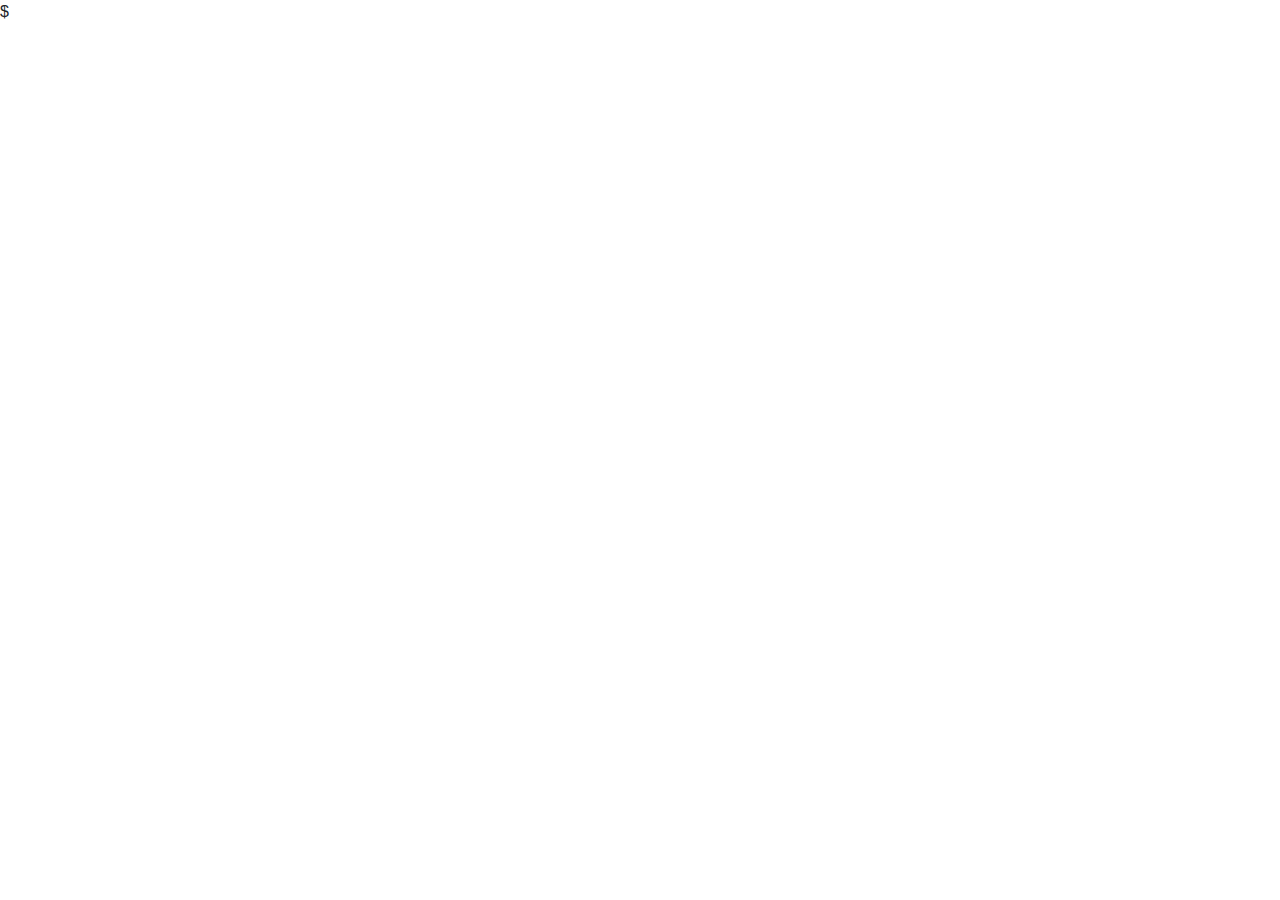
==== index.html @ a9d5dd30 "initial add of files" ====
$<!doctype html>
<html lang="en">
  <head>
    <title>Title</title>
    <!-- Required meta tags -->
    <meta charset="utf-8">
    <meta name="viewport" content="width=device-width, initial-scale=1, shrink-to-fit=no">

    <!-- Bootstrap CSS -->
    <link rel="stylesheet" href="https://stackpath.bootstrapcdn.com/bootstrap/4.3.1/css/bootstrap.min.css" integrity="sha384-ggOyR0iXCbMQv3Xipma34MD+dH/1fQ784/j6cY/iJTQUOhcWr7x9JvoRxT2MZw1T" crossorigin="anonymous">
  </head>
  <body>
      
    <!-- Optional JavaScript -->
    <!-- jQuery first, then Popper.js, then Bootstrap JS -->
    <script src="https://code.jquery.com/jquery-3.3.1.slim.min.js" integrity="sha384-q8i/X+965DzO0rT7abK41JStQIAqVgRVzpbzo5smXKp4YfRvH+8abtTE1Pi6jizo" crossorigin="anonymous"></script>
    <script src="https://cdnjs.cloudflare.com/ajax/libs/popper.js/1.14.7/umd/popper.min.js" integrity="sha384-UO2eT0CpHqdSJQ6hJty5KVphtPhzWj9WO1clHTMGa3JDZwrnQq4sF86dIHNDz0W1" crossorigin="anonymous"></script>
    <script src="https://stackpath.bootstrapcdn.com/bootstrap/4.3.1/js/bootstrap.min.js" integrity="sha384-JjSmVgyd0p3pXB1rRibZUAYoIIy6OrQ6VrjIEaFf/nJGzIxFDsf4x0xIM+B07jRM" crossorigin="anonymous"></script>
  </body>
</html>
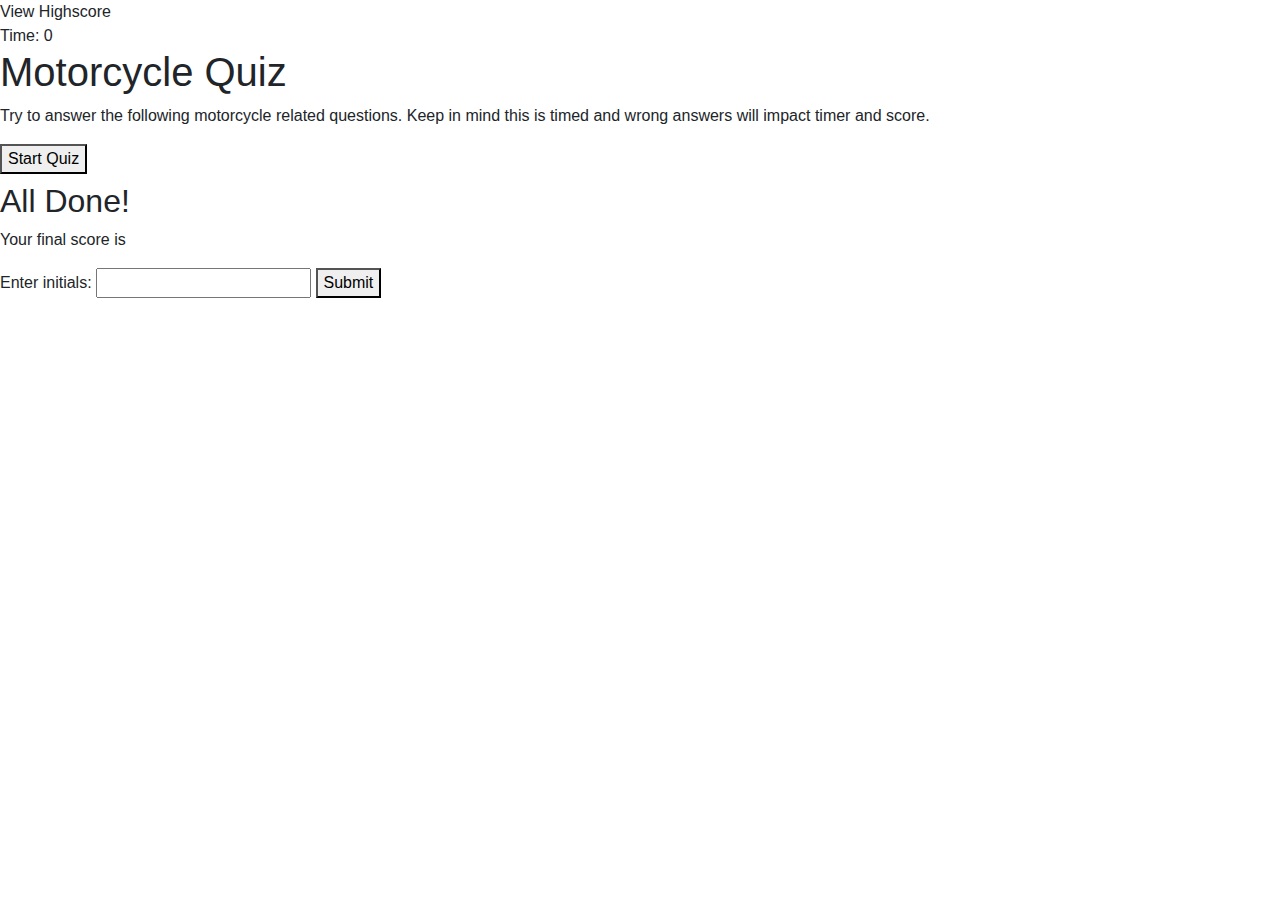
==== commit 6a530b3c: "updated questions js, style, readme, and htmls" ====
--- a/index.html
+++ b/index.html
@@ -1,20 +1,49 @@
-$<!doctype html>
+<!doctype html>
 <html lang="en">
   <head>
-    <title>Title</title>
+    <title>Can you ace this?</title>
     <!-- Required meta tags -->
     <meta charset="utf-8">
     <meta name="viewport" content="width=device-width, initial-scale=1, shrink-to-fit=no">
+    <link rel="stylesheet" href="style.css">
+    
 
     <!-- Bootstrap CSS -->
     <link rel="stylesheet" href="https://stackpath.bootstrapcdn.com/bootstrap/4.3.1/css/bootstrap.min.css" integrity="sha384-ggOyR0iXCbMQv3Xipma34MD+dH/1fQ784/j6cY/iJTQUOhcWr7x9JvoRxT2MZw1T" crossorigin="anonymous">
   </head>
   <body>
+    <div class="scoresheet" href="highscores.html">View Highscore</div>
+  
+    <div class="timer">Time: <span id="time">0</span></div>
+
+    <div class="wrapper">
+      <div id="start-screen" class="start">
+        <h1>Motorcycle Quiz</h1>
+        <p>Try to answer the following motorcycle related questions. Keep in mind this is timed and wrong answers will impact timer and score.</p>
       
+      <button id="start">Start Quiz</button>
+      </div>
+    
+      <div id="questions" class="hide">
+        <h2 id="questions-title"></h2>
+        <div id="choices" class="choices"></div>
+      </div>
+
+      <div id="end-sreen" class="hide">
+        <h2>All Done!</h2>
+        <p>Your final score is <span id="final-score"></span>
+          <p>Enter initials: <input type="text" id="initials" </p>
+        <button id="submit">Submit</button>
+        </p>
+      </div>
+
+      <div id="feedback" class="feedback hide"></div>
+    </div>
     <!-- Optional JavaScript -->
     <!-- jQuery first, then Popper.js, then Bootstrap JS -->
     <script src="https://code.jquery.com/jquery-3.3.1.slim.min.js" integrity="sha384-q8i/X+965DzO0rT7abK41JStQIAqVgRVzpbzo5smXKp4YfRvH+8abtTE1Pi6jizo" crossorigin="anonymous"></script>
-    <script src="https://cdnjs.cloudflare.com/ajax/libs/popper.js/1.14.7/umd/popper.min.js" integrity="sha384-UO2eT0CpHqdSJQ6hJty5KVphtPhzWj9WO1clHTMGa3JDZwrnQq4sF86dIHNDz0W1" crossorigin="anonymous"></script>
-    <script src="https://stackpath.bootstrapcdn.com/bootstrap/4.3.1/js/bootstrap.min.js" integrity="sha384-JjSmVgyd0p3pXB1rRibZUAYoIIy6OrQ6VrjIEaFf/nJGzIxFDsf4x0xIM+B07jRM" crossorigin="anonymous"></script>
+    <script src="https://cdn.jsdelivr.net/npm/bootstrap@5.0.0-beta1/dist/js/bootstrap.bundle.min.js" integrity="sha384-ygbV9kiqUc6oa4msXn9868pTtWMgiQaeYH7/t7LECLbyPA2x65Kgf80OJFdroafW" crossorigin="anonymous"></script>
+    <script src="questions.js"></script>
+    <script src="logic.js"></script>
   </body>
 </html>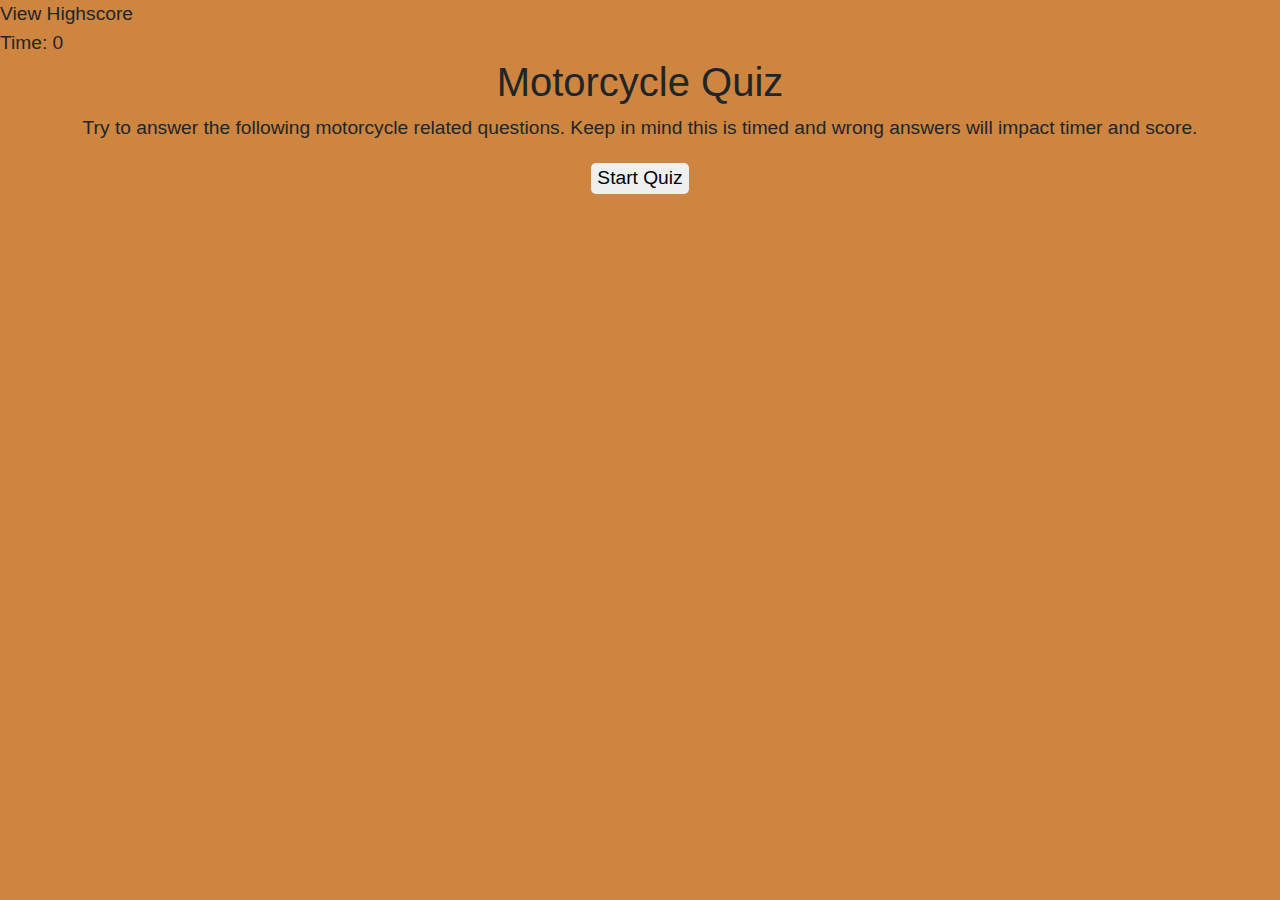
==== commit afaa4757: "added more css and fixed file links" ====
--- a/index.html
+++ b/index.html
@@ -1,49 +1,56 @@
 <!doctype html>
 <html lang="en">
-  <head>
-    <title>Can you ace this?</title>
-    <!-- Required meta tags -->
-    <meta charset="utf-8">
-    <meta name="viewport" content="width=device-width, initial-scale=1, shrink-to-fit=no">
-    <link rel="stylesheet" href="style.css">
-    
 
-    <!-- Bootstrap CSS -->
-    <link rel="stylesheet" href="https://stackpath.bootstrapcdn.com/bootstrap/4.3.1/css/bootstrap.min.css" integrity="sha384-ggOyR0iXCbMQv3Xipma34MD+dH/1fQ784/j6cY/iJTQUOhcWr7x9JvoRxT2MZw1T" crossorigin="anonymous">
-  </head>
-  <body>
-    <div class="scoresheet" href="highscores.html">View Highscore</div>
-  
-    <div class="timer">Time: <span id="time">0</span></div>
+<head>
+  <title>Can you ace this?</title>
+  <!-- Required meta tags -->
+  <meta charset="utf-8">
+  <meta name="viewport" content="width=device-width, initial-scale=1, shrink-to-fit=no">
+  <!-- Bootstrap CSS -->
+  <link rel="stylesheet" href="https://stackpath.bootstrapcdn.com/bootstrap/4.3.1/css/bootstrap.min.css"
+  integrity="sha384-ggOyR0iXCbMQv3Xipma34MD+dH/1fQ784/j6cY/iJTQUOhcWr7x9JvoRxT2MZw1T" crossorigin="anonymous">
+  <link rel="stylesheet" href="./assets/CSS/style.css">
+</head>
 
-    <div class="wrapper">
-      <div id="start-screen" class="start">
-        <h1>Motorcycle Quiz</h1>
-        <p>Try to answer the following motorcycle related questions. Keep in mind this is timed and wrong answers will impact timer and score.</p>
-      
+<body>
+  <div class="scoresheet" href="highscores.html">View Highscore</div>
+
+  <div class="timer">Time: <span id="time">0</span></div>
+
+  <div class="wrapper">
+    <div id="start-screen" class="start">
+      <h1>Motorcycle Quiz</h1>
+      <p>Try to answer the following motorcycle related questions. Keep in mind this is timed and wrong answers will
+        impact timer and score.</p>
+
       <button id="start">Start Quiz</button>
-      </div>
-    
-      <div id="questions" class="hide">
-        <h2 id="questions-title"></h2>
-        <div id="choices" class="choices"></div>
-      </div>
+    </div>
 
-      <div id="end-sreen" class="hide">
-        <h2>All Done!</h2>
-        <p>Your final score is <span id="final-score"></span>
-          <p>Enter initials: <input type="text" id="initials" </p>
+    <div id="questions" class="hide">
+      <h2 id="questions-title"></h2>
+      <div id="choices" class="choices"></div>
+    </div>
+
+    <div id="end-sreen" class="hide">
+      <h2>All Done!</h2>
+      <p>Your final score is <span id="final-score"></span>.</p>
+      <p>Enter initials: <input type="text" id="initials" max="3" />
         <button id="submit">Submit</button>
-        </p>
-      </div>
+      </p>
+    </div>
 
-      <div id="feedback" class="feedback hide"></div>
-    </div>
-    <!-- Optional JavaScript -->
-    <!-- jQuery first, then Popper.js, then Bootstrap JS -->
-    <script src="https://code.jquery.com/jquery-3.3.1.slim.min.js" integrity="sha384-q8i/X+965DzO0rT7abK41JStQIAqVgRVzpbzo5smXKp4YfRvH+8abtTE1Pi6jizo" crossorigin="anonymous"></script>
-    <script src="https://cdn.jsdelivr.net/npm/bootstrap@5.0.0-beta1/dist/js/bootstrap.bundle.min.js" integrity="sha384-ygbV9kiqUc6oa4msXn9868pTtWMgiQaeYH7/t7LECLbyPA2x65Kgf80OJFdroafW" crossorigin="anonymous"></script>
-    <script src="questions.js"></script>
-    <script src="logic.js"></script>
-  </body>
+    <div id="feedback" class="feedback hide"></div>
+  </div>
+  <!-- Optional JavaScript -->
+  <!-- jQuery first, then Popper.js, then Bootstrap JS -->
+  <script src="https://code.jquery.com/jquery-3.3.1.slim.min.js"
+    integrity="sha384-q8i/X+965DzO0rT7abK41JStQIAqVgRVzpbzo5smXKp4YfRvH+8abtTE1Pi6jizo"
+    crossorigin="anonymous"></script>
+  <script src="https://cdn.jsdelivr.net/npm/bootstrap@5.0.0-beta1/dist/js/bootstrap.bundle.min.js"
+    integrity="sha384-ygbV9kiqUc6oa4msXn9868pTtWMgiQaeYH7/t7LECLbyPA2x65Kgf80OJFdroafW"
+    crossorigin="anonymous"></script>
+  <script src="./assets/js/questions.js"></script>
+  <script src="./assets/js/logic.js"></script>
+</body>
+
 </html>--- a/assets/CSS/style.css
+++ b/assets/CSS/style.css
@@ -0,0 +1,49 @@
+body{
+    background-color: peru;
+    font-family: Arial, Helvetica, sans-serif;
+    font-size: 120%;
+}
+
+h1{
+    text-align: center;
+}
+
+a{
+    color: orangered;
+    text-decoration: none;
+    transition: color 0.1s;
+}
+
+a:hover {
+    color: peru;
+}
+
+button {
+    display: inline-block;
+    margin: 5px;
+    cursor: pointer;
+    font-size: 100%;
+    border-radius: 5px;
+    color:black;
+    border: 0;
+    
+    transition: background-color;
+}
+
+li{}
+
+.wrapper{}
+
+.hide{
+    display: none;
+}
+.start{
+    text-align: center;
+}
+
+.scores{
+    position: absolute;
+
+}
+
+
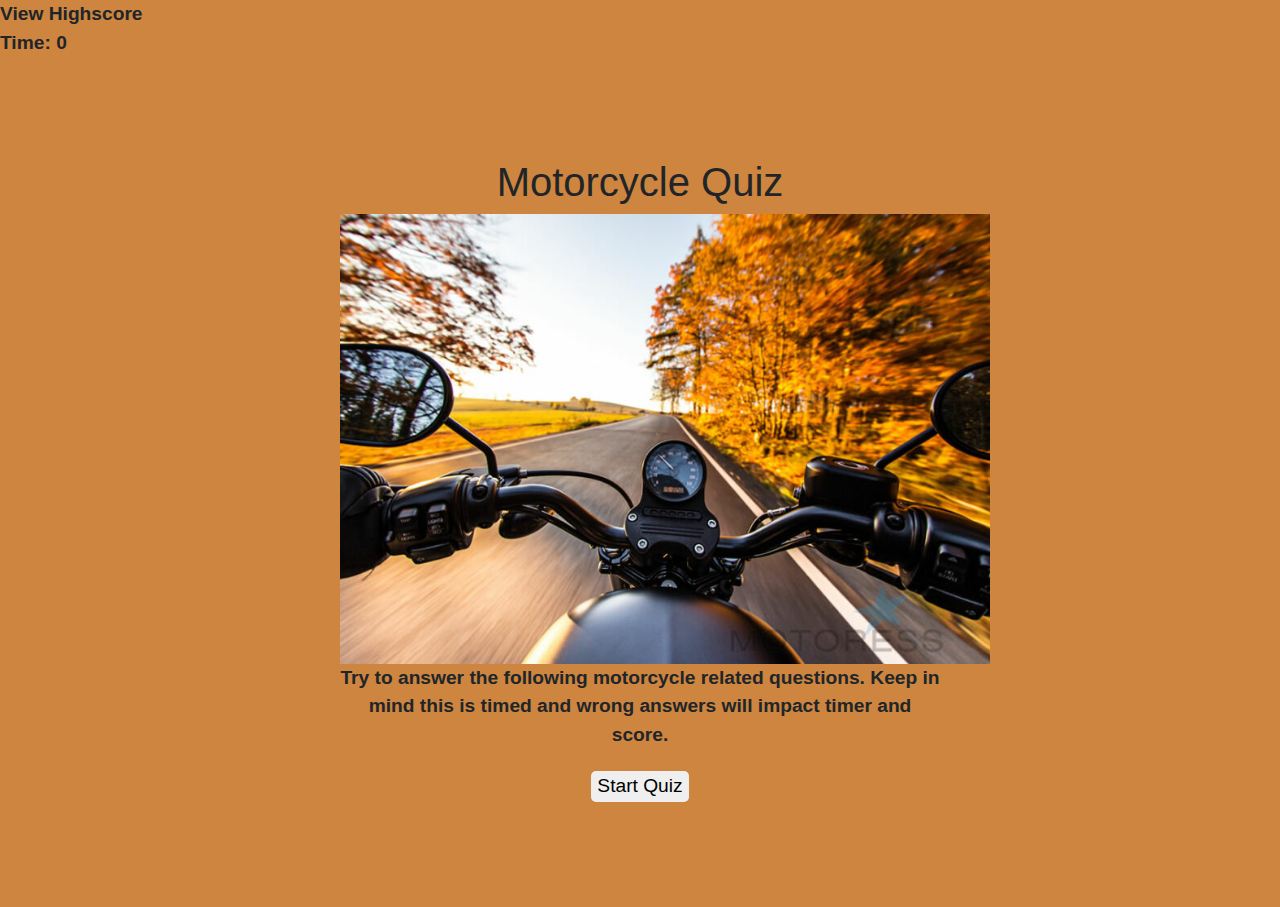
==== commit a9b09955: "added timer and message functions" ====
--- a/index.html
+++ b/index.html
@@ -7,41 +7,49 @@
   <meta charset="utf-8">
   <meta name="viewport" content="width=device-width, initial-scale=1, shrink-to-fit=no">
   <!-- Bootstrap CSS -->
-  <link rel="stylesheet" href="https://stackpath.bootstrapcdn.com/bootstrap/4.3.1/css/bootstrap.min.css"
-  integrity="sha384-ggOyR0iXCbMQv3Xipma34MD+dH/1fQ784/j6cY/iJTQUOhcWr7x9JvoRxT2MZw1T" crossorigin="anonymous">
+  <link rel="stylesheet" href="https://stackpath.bootstrapcdn.com/bootstrap/4.3.1/css/bootstrap.min.css" integrity="sha384-ggOyR0iXCbMQv3Xipma34MD+dH/1fQ784/j6cY/iJTQUOhcWr7x9JvoRxT2MZw1T" crossorigin="anonymous">
   <link rel="stylesheet" href="./assets/CSS/style.css">
 </head>
 
 <body>
+
   <div class="scoresheet" href="highscores.html">View Highscore</div>
 
   <div class="timer">Time: <span id="time">0</span></div>
 
   <div class="wrapper">
     <div id="start-screen" class="start">
-      <h1>Motorcycle Quiz</h1>
-      <p>Try to answer the following motorcycle related questions. Keep in mind this is timed and wrong answers will
-        impact timer and score.</p>
+
+      <h1 class="motorcycle">Motorcycle Quiz</h1>
+      <img src="./assets/images/AutumnRiding.jpg">
+      <p>Try to answer the following motorcycle related questions. Keep in mind this is timed and
+        wrong answers will impact timer and score.</p>
 
       <button id="start">Start Quiz</button>
     </div>
-
     <div id="questions" class="hide">
       <h2 id="questions-title"></h2>
       <div id="choices" class="choices"></div>
     </div>
-
-    <div id="end-sreen" class="hide">
+    
+    <div id="end-screen" class="hide">
       <h2>All Done!</h2>
+    
       <p>Your final score is <span id="final-score"></span>.</p>
       <p>Enter initials: <input type="text" id="initials" max="3" />
         <button id="submit">Submit</button>
       </p>
     </div>
+  </div>
 
-    <div id="feedback" class="feedback hide"></div>
+
+
+
+
+  <div id="feedback" class="feedback hide"></div>
   </div>
   <!-- Optional JavaScript -->
+
   <!-- jQuery first, then Popper.js, then Bootstrap JS -->
   <script src="https://code.jquery.com/jquery-3.3.1.slim.min.js"
     integrity="sha384-q8i/X+965DzO0rT7abK41JStQIAqVgRVzpbzo5smXKp4YfRvH+8abtTE1Pi6jizo"
--- a/assets/CSS/style.css
+++ b/assets/CSS/style.css
@@ -2,7 +2,17 @@
     background-color: peru;
     font-family: Arial, Helvetica, sans-serif;
     font-size: 120%;
+    font-weight: bold;
 }
+
+img{
+    position: relative;
+    z-index: -2;
+    width: 650px;
+    height: 450px;
+    box-shadow: black;
+    }
+
 
 h1{
     text-align: center;
@@ -26,15 +36,18 @@
     border-radius: 5px;
     color:black;
     border: 0;
+    position: relative;
     
-    transition: background-color;
 }
 
 li{}
 
-.wrapper{}
+.wrapper{
+    margin: 100px auto 100px auto;
+    max-width: 600px;
+}
 
-.hide{
+.hide {
     display: none;
 }
 .start{
@@ -43,6 +56,8 @@
 
 .scores{
     position: absolute;
+    top: 10px;
+    left: 10px;
 
 }
 
